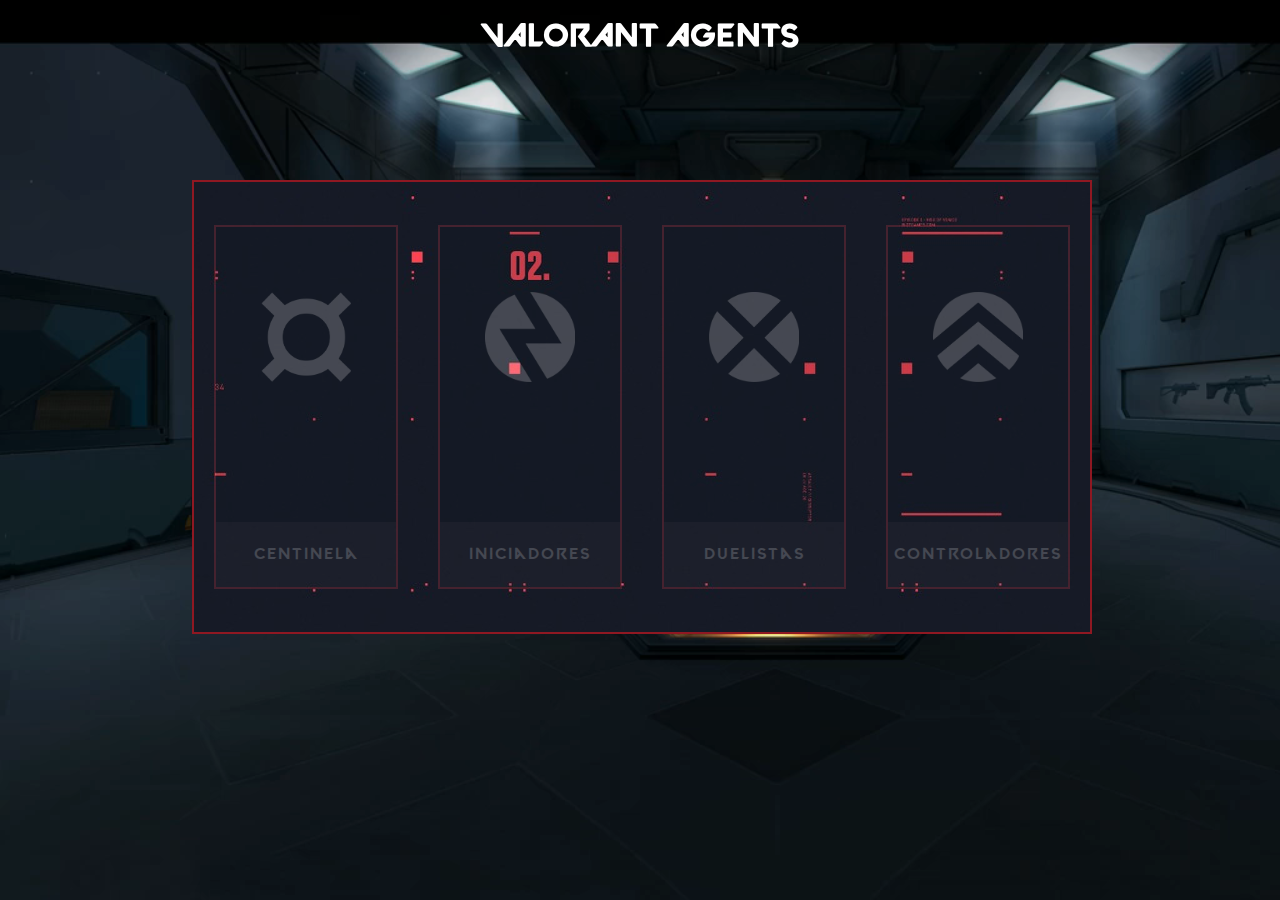
==== index.html @ 6a564e37 "Add files via upload" ====
<!DOCTYPE html>
<html lang="en">
<head>
    <meta charset="UTF-8">
    <meta http-equiv="X-UA-Compatible" content="IE=edge">
    <meta name="viewport" content="width=device-width, initial-scale=1.0">
    <link rel="stylesheet" href="style.css">
    <link rel="icon" href="./images/icon.png">
    <title>Agentes</title>
</head>
<body>
    <h1>VALORANT AGENTS</h1>
    <div class="container">
        <a href="./centinelas/ceindex.html" class=" box op">
            <div class="class">
                <div class="img centinelas">
                </div>
            </div>
            <div class="bottom1">
                <p>Explora</p>
            </div>
            <div class="bottom2">
                <p>Centinela</p>
            </div>
        </a>
        <a href="./iniciadores/inindex.html" class="box op">
            <div class="class">
                <div class="img iniciadores">
                </div>
            </div>
            <div class="bottom1">
                <p>Explora</p>
            </div>
            <div class="bottom2">
                <p>Iniciadores</p>
            </div>
        </a>
        <a href="./Duelistas/duIndex.html" class="box op">
            <div class="class">
                <div class="img duelistas">
                </div>
            </div>
            <div class="bottom1">
                <p>Explora</p>
            </div>
            <div class="bottom2">
                <p>Duelistas</p>
            </div>
        </a>
        <a href="./Controladores/coIndex.html" class="box op">
            <div class="class">
                <div class="img controladores">
                </div>
            </div>
            <div class="bottom1">
                <p>Explora</p>
            </div>
            <div class="bottom2">
                <p>Controladores</p>
            </div>
        </a>
    </div>
    <video src="./images/valoback.mp4" autoplay loop disablePictureInPicture></video>
</body>
</html>
---- style.css ----
html body{
    margin: 0;
    padding: 0;
    box-sizing: border-box;
    font-family: valorantfont;
    color: white;
}

@font-face {
    font-family: valorantfont;
    src: url(./@font-face/valorantfont.ttf);
}

body{
    width: 100vw;
    height: 100vh;
}

video{
    position: fixed;
    min-width: 100%;
    min-height: 100%;
}

h1{
    width: 100%;
    font-size: 2rem;
    position: absolute;
    display: inline-block;
    text-align: center;
    color: white;
    z-index: 2;
    
}

.container{
    position: fixed;
    z-index: 1;
    display: flex;
    justify-content: space-around;
    align-items: center;
    border: 2px solid rgb(143, 24, 34);
    top: 20%;
    left: 15%;
    width: 70vw;
    height: 50vh;
    background-image: url(./images/pattern.jpg);
}

.op{
    transition: 0.3s;
    opacity: calc(0.2);
}

.op:hover{
    opacity: calc(1);
}

a{
    text-decoration: none;
    color: white;
}

.box{
    display: flex;
    flex-direction: column;
    width: 20%;
    height: 80%;
    background-color: rgba(15,25,34,255);
    border: 2px solid rgba(255,70,86,255);
}

.class{
    display: flex;
    width: 100%;
    height: 80%;

}

.img{
    display: flex;
    width: 50%;
    height: 50%;
    align-self: center;
    margin: auto;
    background-repeat: no-repeat;
    background-size: contain;
}

.centinelas{
    background-image: url(./images/centinela.png);
}

.iniciadores{
    background-image: url(./images/iniciador.png);
}

.duelistas{
    background-image: url(./images/duelista.png);
}

.controladores{
    background-image: url(./images/controlador.png);
}

.bottom1{
    display: flex;
    width: 100%;
    height: 10%;
    background-color: rgba(26, 42, 116, 0);
    transition: 0.3s;
    justify-content: center;
    align-items: center;
}

.bottom1 p{
    display: flex;
    text-align: center;
    color: rgba(255, 255, 255, 0);

}
/* 
.op:hover > .bottom1{
    background-color: rgb(55, 54, 63);
    border-top: 2px solid rgba(255,70,86,255);
    border-bottom: 2px solid rgba(255,70,86,255);

} */
.op:hover > .bottom1 p{
    animation-duration: 0.7s;
    animation-name: bottom1p;
    animation-fill-mode: forwards;
}

.op:hover > .bottom1{
    animation-duration: 0.5s;
    animation-name: bottom1;
    animation-fill-mode: forwards;
}


.bottom1 p::after{
    content: " >";
    margin-left: 5px;
}

.bottom2{
    display: flex;
    letter-spacing: 2px;
    width: 100%;
    height: 20%;
    background-color: rgb(55, 54, 63);
    justify-content: center;
    align-items: center;
}

.bottom2 p{
    display: flex;
    text-align: center;
}

@keyframes bottom1{
    0% {
        background-color: rgba(55, 54, 63, 0);
        border-top: 0px solid rgba(255,70,86,255);
        border-bottom: 0px solid rgba(255,70,86,255);
    }
    
    20% {
        background-color: rgba(55, 54, 63, 0);
        border-top: 0px solid rgba(255,70,86,255);
        border-bottom: 0px solid rgba(255,70,86,255);
    }

    70% {
        background-color: rgba(55, 54, 63, 0);
        border-top: 0px solid rgba(255,70,86,255);
        border-bottom: 0px solid rgba(255,70,86,255);
    }
    

    100% {
        background-color: rgb(55, 54, 63);
        border-top: 2px solid rgba(255,70,86,255);
        border-bottom: 2px solid rgba(255,70,86,255);
    }    
}

@keyframes bottom1p{
    0% {
        color: rgba(255, 255, 255, 0);
    }
    
    20% {
        color: rgba(255, 255, 255, 0);
    }

    70% {
        color: rgba(255, 255, 255, 0);
    }
    

    100% {
        color: rgba(255, 255, 255, 255);
    }    
}
/* 
@media (max-width: 767px){
    header{
        display: none;
    }
} */

@media (max-width: 576px) {
    video{
        display: none;
    }

    body{
        background-image: url(./images/fondocelu.jpg);
    }

    .container{
        flex-direction: column;
        border: 0px solid rgb(143, 24, 34);
        width: 70vw;
        height: 70vh;
    }
    
    .box{
        display: flex;
        flex-direction: column;
        width: 100%;
        height: 80%;
        background-color: rgba(15,25,34,255);
        border: 2px solid rgba(255,70,86,255);
    }
    
    .class{
        display: flex;
        width: 100%;
        height: 80%;
    
    }
    
    .img{
        background-position: center;
    }

}
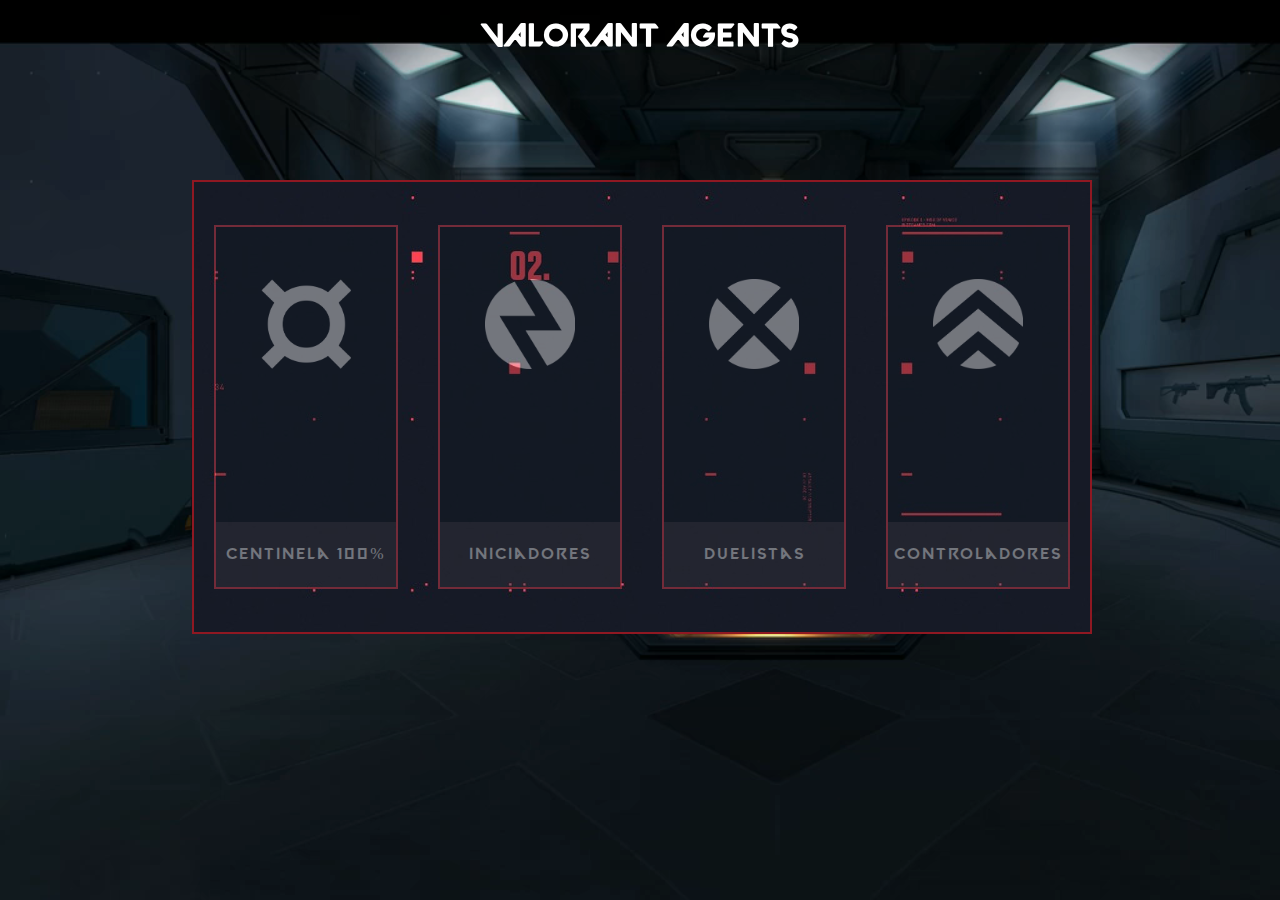
==== commit 489681e0: "Pulido + responsive" ====
--- a/index.html
+++ b/index.html
@@ -20,7 +20,7 @@
                 <p>Explora</p>
             </div>
             <div class="bottom2">
-                <p>Centinela</p>
+                <p>Centinela 100%</p>
             </div>
         </a>
         <a href="./iniciadores/inindex.html" class="box op">
--- a/style.css
+++ b/style.css
@@ -49,7 +49,7 @@
 
 .op{
     transition: 0.3s;
-    opacity: calc(0.2);
+    opacity: calc(0.4);
 }
 
 .op:hover{
@@ -80,7 +80,7 @@
 .img{
     display: flex;
     width: 50%;
-    height: 50%;
+    height: 60%;
     align-self: center;
     margin: auto;
     background-repeat: no-repeat;
@@ -162,26 +162,26 @@
 @keyframes bottom1{
     0% {
         background-color: rgba(55, 54, 63, 0);
-        border-top: 0px solid rgba(255,70,86,255);
+        outline: 0px solid rgba(255,70,86,255);
         border-bottom: 0px solid rgba(255,70,86,255);
     }
     
     20% {
         background-color: rgba(55, 54, 63, 0);
-        border-top: 0px solid rgba(255,70,86,255);
+        outline: 0px solid rgba(255,70,86,255);
         border-bottom: 0px solid rgba(255,70,86,255);
     }
 
     70% {
         background-color: rgba(55, 54, 63, 0);
-        border-top: 0px solid rgba(255,70,86,255);
+        outline: 0px solid rgba(255,70,86,255);
         border-bottom: 0px solid rgba(255,70,86,255);
     }
     
 
     100% {
         background-color: rgb(55, 54, 63);
-        border-top: 2px solid rgba(255,70,86,255);
+        outline: 2px solid rgba(255,70,86,255);
         border-bottom: 2px solid rgba(255,70,86,255);
     }    
 }
@@ -224,16 +224,23 @@
         flex-direction: column;
         border: 0px solid rgb(143, 24, 34);
         width: 70vw;
-        height: 70vh;
+        height: 75vh;
+        margin-top: -5vh;
     }
     
     .box{
         display: flex;
         flex-direction: column;
+        justify-content: space-around;
         width: 100%;
         height: 80%;
+        font-size: 0.8rem;
         background-color: rgba(15,25,34,255);
         border: 2px solid rgba(255,70,86,255);
+    }
+
+    .bottom1{
+        height: 15%;
     }
     
     .class{
